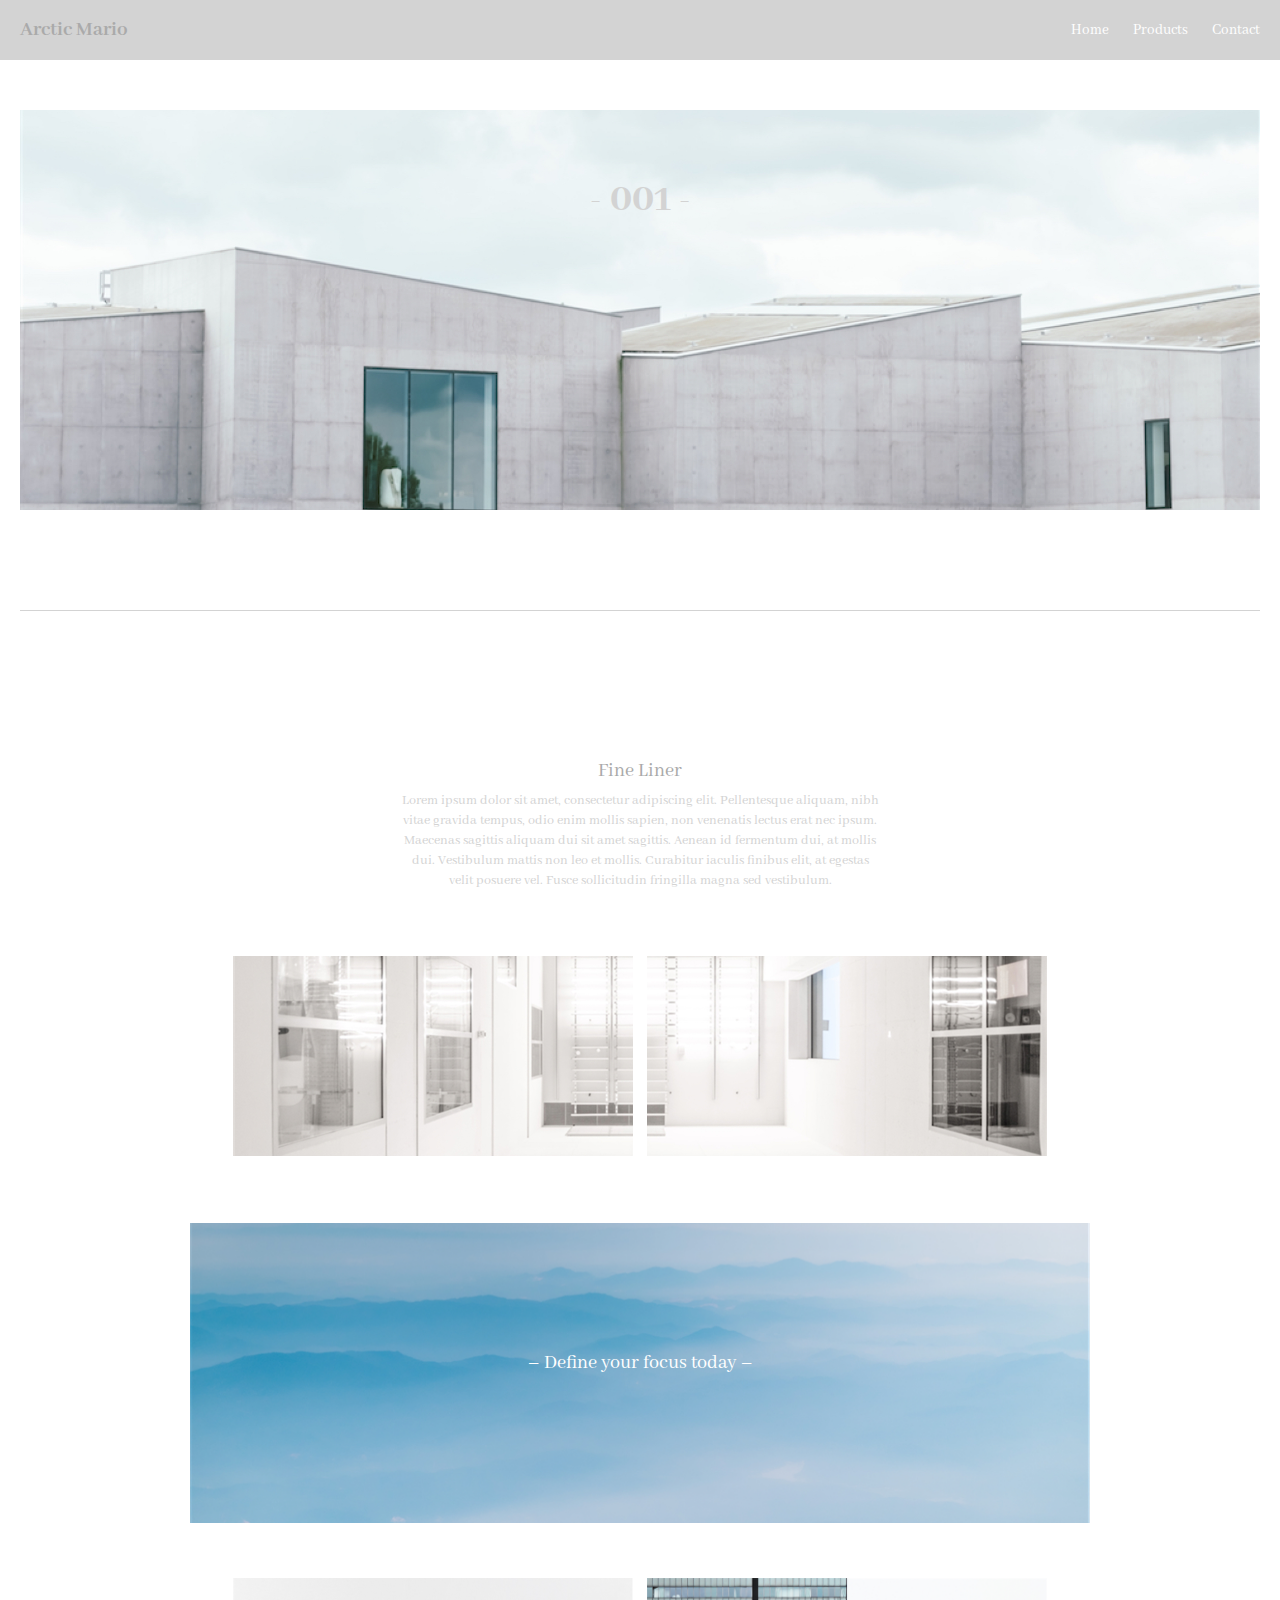
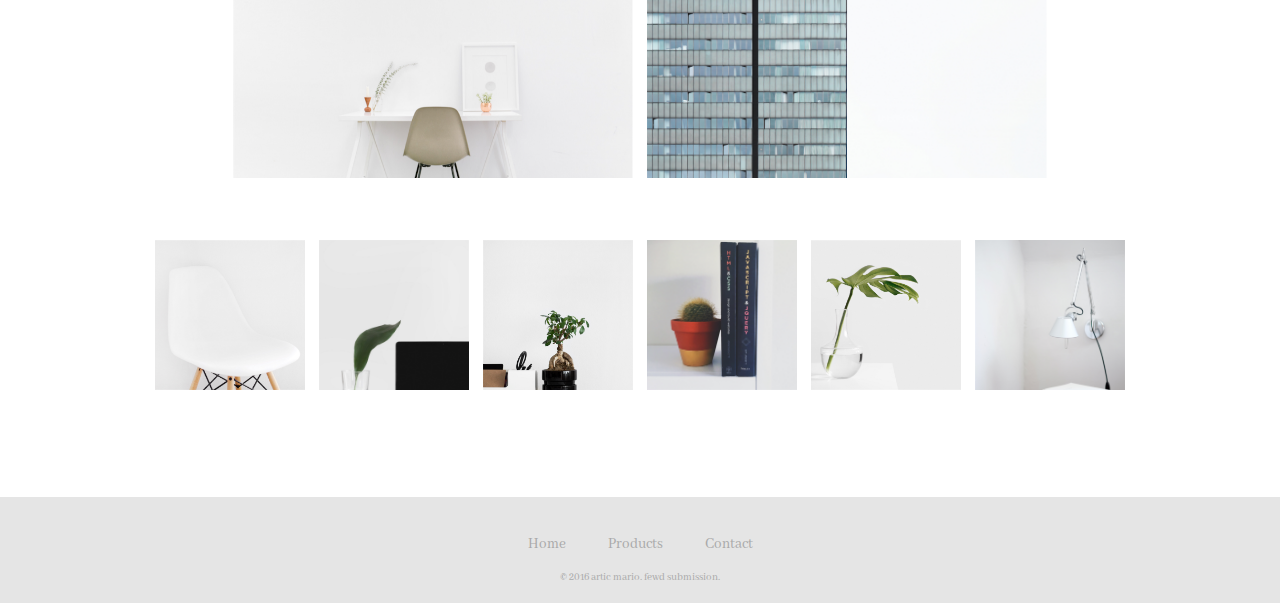
==== index.html @ d3652e0a "Seng Hwee Final Project" ====
<!DOCTYPE html>
<html>
	<head>
    	<meta charset="utf-8">
    	<meta name="description" content="Your description goes here">
    	<meta name="keywords" content="one, two, three">

		<title>Code</title>

		<!-- external CSS link -->
		<!-- un-comment reset.css if you need it -->
		<link rel="stylesheet" href="css/reset.css">
		<link rel="stylesheet" href="css/style.css">
		<link href="https://fonts.googleapis.com/css?family=Abhaya+Libre:400,500,600,700,800" rel="stylesheet">

		

	</head>


<body>

<div class="container"> <!--  main container -->


			<!-- logo -->
			
			 
	<header>
  
	  <a class="logo" href="index.html">Arctic Mario</a>
	  
	  <input id="nav" type="checkbox">
	  <label for="nav"></label>
	  
	  <nav>
	    <ul>
	      <li><a href="index.html">Home</a></li>
	      <li><a href="products.html">Products</a></li>
	      <li><a href="contact.html">Contact</a></li>
	      <!-- <li><a href="#">Four</a></li> -->
	    </ul>
	  </nav> 
  
	</header>
		

		



		<!-- main image -->

		<div id='row1'>
			
			<div class="mainimage"> <p>- 001 - </p> </div>

		</div>


		<div id="linebreak"></div>

		<div id='para1'>

			<p class="para1head"> Fine Liner </p>

			<p class="para1body"> Lorem ipsum dolor sit amet, consectetur adipiscing elit. Pellentesque aliquam, nibh vitae gravida tempus, odio enim mollis sapien, non venenatis lectus erat nec ipsum. Maecenas sagittis aliquam dui sit amet sagittis. Aenean id fermentum dui, at mollis dui. Vestibulum mattis non leo et mollis. Curabitur iaculis finibus elit, at egestas velit posuere vel. Fusce sollicitudin fringilla magna sed vestibulum. 
			</p>
		</div>


		<!-- product images-->
			<div id="row2">
				
				<div class="small1"></div>
				<!-- <img class="small1" src="images/product1.jpg"> -->
				<div class="small2"></div>
				<!-- <img class="small2" src="images/product2.jpg"> -->

			</div>


			<div id="row3">
				
				<div class="bigproduct"> <p>– Define your focus today – </p></div>

			</div>

				<div id="row4">
					
					<div class="smallproduct3"></div>
				<!-- 	<img class="smallproduct3" src="images/product3.jpg"> -->
					<div class="smallproduct4"></div>
				<!-- 	<img class="smallproduct4" src="images/product4.jpg"> -->

				</div>

		

		<div class="lineupbox"> <!-- product line up container-->

		
				<div id="lineup1"> </div>
				<div id="lineup2"> </div>
				<div id="lineup3"> </div>
				<div id="lineup4"> </div>
				<div id="lineup5"> </div>
				<div id="lineup6"> </div>

				<!-- <img class="lineup" src="images/lineup1.jpg">

			
				
				<img class="lineup" src="images/lineup2.jpg">


				
				<img class="lineup" src="images/lineup3.jpg">


				
				<img class="lineup" src="images/lineup4.jpg">


				
				<img class="lineup" src="images/lineup5.jpg">


				
				<img class="lineup" src="images/lineup6.jpg"> -->


		</div>


		<div class="break"></div>





</div> <!-- container -->


	<script src="http://ajax.googleapis.com/ajax/libs/jquery/2.1.3/jquery.min.js"></script>
	<script type="text/javascript" src="js/project.js"></script>

</body>

	<footer>
		
		<ul class="directory">
			
			<li><a href="index.html">Home</a></li>
	      	<li><a href="Products.html">Products</a></li>
	      	<li><a href="contact.html">Contact</a></li>

		</ul>

		<p> © 2016 artic mario. fewd submission. </p>

	</footer>



</html>
---- css/style.css ----
/*@import url('http://fonts.googleapis.com/css?family=Open+Sans:300');
*/

* {
  margin: 0;
  padding: 0;
  box-sizing: border-box;
}

/************* NAVIGATION **********/
header {
overflow: hidden;
background: lightgrey;
}

header a, header label {
display: block;
padding: 20px;
color: #fff;
text-decoration: none;
line-height: 20px;
font-family: 'Abhaya Libre', serif;
font-weight: 400;
font-size: 15px;

}

header a:hover, header label:hover { color: #aaa; }

header label {
float: right;
padding: 18px 20px;
cursor: pointer;
}

header label:after {
content: "\2261";
font-size: 1.8em;
}

.logo {
float: left;
font-weight: bold;
font-size: 1.5em;
}

nav {
float: right;
max-height: 0;
width: 100%;
-webkit-transition: max-height 0.3s; 
-moz-transition: max-height 0.3s;
-o-transition: max-height 0.3s;
transition: max-height 0.3s;
}

nav ul {
margin: 0;
padding: 0;
padding-bottom: 10px;
}

nav li {
display: block;
text-align: center;
}

nav a {
padding: 10px;
width: 100%;
}

#nav { display: none; }

#nav:checked ~ nav {
max-height: 200px; /* This can be anything bigger than your nav height. The transition duration works with this */
}

@media only screen and (min-width: 700px) {

header label { display: none; }

nav {
width: auto;
max-height: none;
}

nav ul {
padding: 0;
padding-right: 10px;
}

nav li {
display: inline-block;
text-align: left;
}

header nav a {
display: inline-block;
padding: 20px 10px;
width: auto;
}

}

/************* NAVIGATION END ************/


.container {
  background-color: white;
  height: 100%;
  min-height: 825px;

}

body {
  font: 14px/1 'Open Sans', sans-serif;
  color: #555;
  background: #e5e5e5;
}

.gallery {
  width: 1000px;
  margin: 0 auto;
  padding: 10px;
  /*background: #fff;*/
 /* box-shadow: 0 1px 2px rgba(0,0,0,.3);*/
}

.gallery > div {
  position: relative;
  float: left;
  padding: 10px;
}

.gallery > div > img {
  display: block;
  width: 290px;
  transition: .1s transform;
  transform: translateZ(0); /* hack */
}

.gallery > div:hover {
  z-index: 1;
}

.gallery > div:hover > img {
  transform: scale(1.2,1.2);
  transition: .3s transform;
}

.cf:before, .cf:after {
  display: table;
  content: "";
  line-height: 0;
}

.cf:after {
  clear: both;
}

.cf {
  text-align: center;
}

.main {
  width: 100%;
}



/*ROW 1*/

#row1 {
  text-align: center;
  margin: 50px 20px 20px 20px;
}

.mainimage {
  background: url('../images/main.jpg') no-repeat center top ;
  background-size: cover; 
  height: 400px;
  width: 100%;
  display: inline-block;
  background-position: 0% 50%;
}

.mainimage p {
   text-align: center;
  font-family: 'Abhaya Libre', serif;
  font-weight: 800;
  font-size: 40px;
  line-height: 20px;
  margin: 80px ;
  color: lightgrey;
}


#linebreak {
  margin: 100px 20px;
  border-bottom: 1px lightgrey solid;
}


/*TEXT PARA*/

#para1 {
  padding: 50px 400px;
  text-align: center;

}

.para1head {
  font-family: 'Abhaya Libre', serif;
  font-weight: 400;
  font-size: 20px;
  line-height: 20px;
  padding-bottom: 10px;
  color: darkgrey;
}

.para1body {
  font-family: 'Abhaya Libre', serif;
  font-weight: 400;
  font-size: 14px;
  line-height: 20px;
  color: lightgrey;
}





/*ROW 2*/

#row2{
  text-align: center;
   margin: 10px 20px 60px 20px;
}

.small1 {
  background: url('../images/product1a.jpg') no-repeat center top ;
  background-size: cover; 
  height: 200px;
  width: 400px;
  display: inline-block;
  margin: 5px;
}

.small2 {
  background: url('../images/product1b.jpg') no-repeat center top ;
  background-size: cover; 
  height: 200px;
  width: 400px;
  display: inline-block;
  margin: 5px;
}

/*ROW 3*/

#row3 {
  text-align: center;
  margin: 0 190px 20px 190px;
}


.bigproduct {
  background: url('../images/bigproduct.jpg') no-repeat center top ;
  background-size: cover; 
  height: 300px;
  width: 100%;
  background-position: 0% 80%;
}

.bigproduct p {
   text-align: center;
  font-family: 'Abhaya Libre', serif;
  font-weight: 400;
  font-size: 20px;
  line-height: 20px;
  padding-top: 130px;
  color: white;
}


/*ROW 4*/
#row4 {
  text-align: center;
  width: 100%;
  margin: 50px 0px 50px 0px;
}

.smallproduct3 {
  background: url('../images/product3.jpg') no-repeat center top ;
  background-size: cover; 
  height: 200px;
  width: 400px;
  display: inline-block;
  background-position: 0% 80%;
  margin: 5px;
}

.smallproduct4 {
  background: url('../images/product4.jpg') no-repeat center top ;
  background-size: cover; 
  height: 200px;
  width: 400px;
  display: inline-block;
  margin: 5px;
  
}


/*LINEUP IMAGES*/

.lineupbox {
  text-align: center;
  width: 100%;
  padding-bottom: 100px;
}

#lineup1 {
  background: url('../images/lineup1.jpg') no-repeat center top ;
  background-size: cover; 
  height: 150px;
  width: 150px;
  display: inline-block;
  margin: 5px;
}

#lineup2 {
  background: url('../images/lineup2.jpg') no-repeat center top ;
  background-size: cover; 
  height: 150px;
  width: 150px;
  display: inline-block;
  margin: 5px;
}

#lineup3 {
  background: url('../images/lineup3.jpg') no-repeat center top ;
  background-size: cover; 
  height: 150px;
  width: 150px;
  display: inline-block;
  margin: 5px;
}

#lineup4 {
  background: url('../images/lineup4.jpg') no-repeat center top ;
  background-size: cover; 
  height: 150px;
  width: 150px;
  display: inline-block;
  margin: 5px;
}

#lineup5 {
  background: url('../images/lineup5.jpg') no-repeat center top ;
  background-size: cover; 
  height: 150px;
  width: 150px;
  display: inline-block;
  margin: 5px;
}

#lineup6 {
  background: url('../images/lineup6.jpg') no-repeat center top ;
  background-size: cover; 
  height: 150px;
  width: 150px;
  display: inline-block;
  margin: 5px;
}

footer {
  color: darkgrey;
  float: left;
  font-family: "Abhaya Libre",serif;
  font-size: 11px;
  font-weight: 400;
  padding: 20px;
  text-align: center;
  width: 100%;

  
}

.directory li {
  display: inline-block;
  padding: 20px;

}

.directory li a{
  text-decoration: none;
  font-family: 'Abhaya Libre', serif;
  font-weight: 400;
  font-size: 15px;
  color: darkgrey;
}

.para2body {
  font-family: 'Abhaya Libre', serif;
  font-weight: 400;
  font-size: 14px;
  line-height: 20px;
  color: lightgrey;
  padding-bottom: 50px;
}


#form{
  text-align: left;
  padding-left: 300px;
  padding-bottom: 50px;
  display: inline-block;
  width: 50%;
}

label {
  font-family: 'Abhaya Libre', serif;
  font-weight: 400;
  font-size: 14px;
  line-height: 20px;
  color: darkgrey;
  line-height: 30px;
  padding: 10px;
}

button {
  padding:10px;
  margin: 8px;
}

span {
  text-decoration: underline;
  color:darkred;
}

h1 {
font-family: 'Abhaya Libre', serif;
font-weight: 400;
font-size: 15px;
}


/*******responsive************/

@media (max-width: 600px) {


#para1 {
  text-align: center;
  margin: 50px 20px 50px 20px;
}

#row3 {
  text-align: center;
  margin: 0 20px 20px 20px;
}


.gallery {
  width: 360px;
  margin: 0 auto;
  padding: 10px;
  /*background: #fff;*/
 /* box-shadow: 0 1px 2px rgba(0,0,0,.3);*/
}

#form{
  text-align: left;
  padding-left: 50px;
  padding-bottom: 50px;
  display: inline-block;
  width: 100%;
}



}
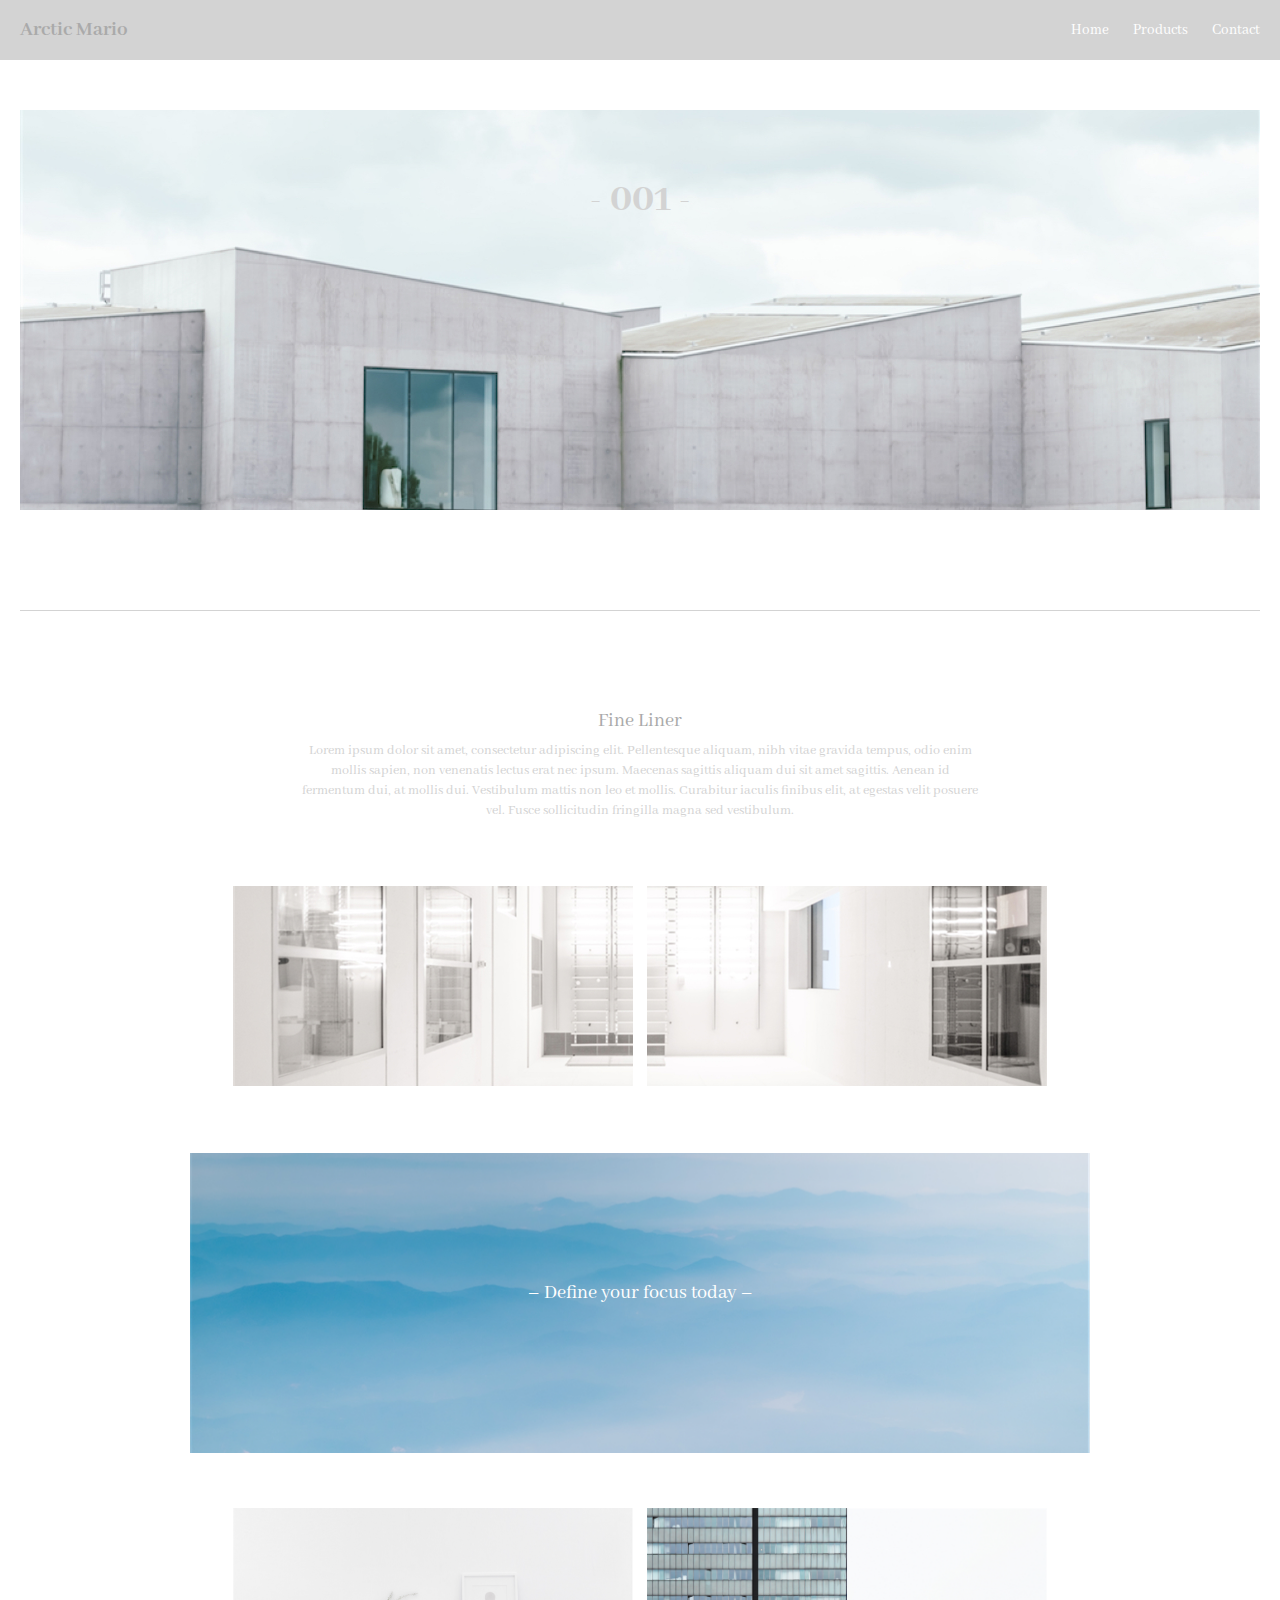
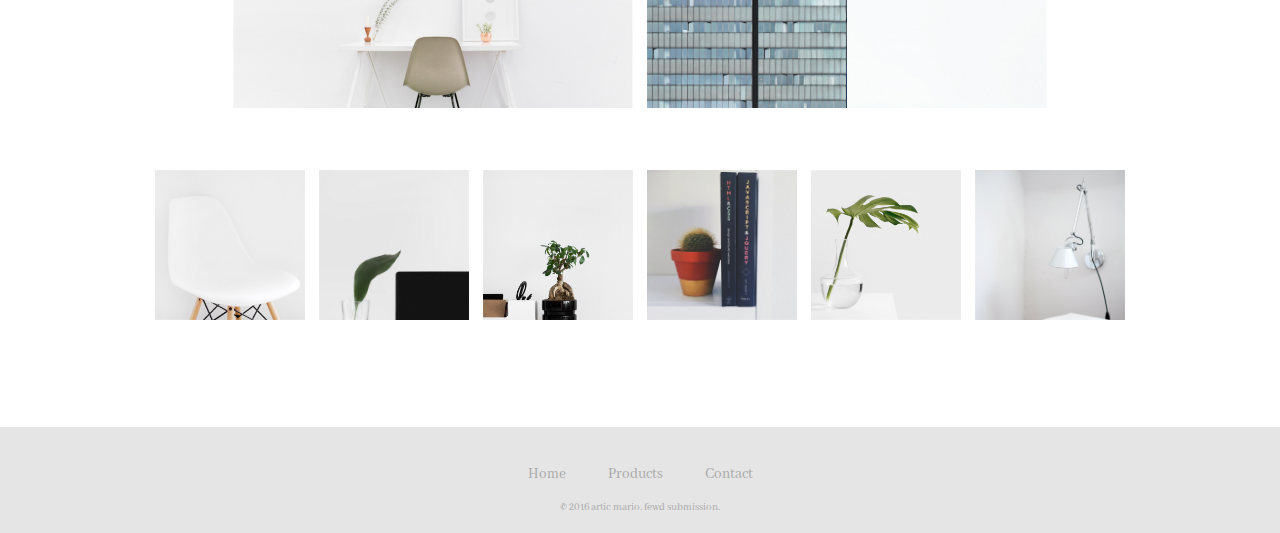
==== commit 37e1c13c: "removed unless code" ====
--- a/index.html
+++ b/index.html
@@ -73,9 +73,9 @@
 			<div id="row2">
 				
 				<div class="small1"></div>
-				<!-- <img class="small1" src="images/product1.jpg"> -->
+				
 				<div class="small2"></div>
-				<!-- <img class="small2" src="images/product2.jpg"> -->
+
 
 			</div>
 
@@ -89,9 +89,9 @@
 				<div id="row4">
 					
 					<div class="smallproduct3"></div>
-				<!-- 	<img class="smallproduct3" src="images/product3.jpg"> -->
+				
 					<div class="smallproduct4"></div>
-				<!-- 	<img class="smallproduct4" src="images/product4.jpg"> -->
+				
 
 				</div>
 
@@ -107,27 +107,6 @@
 				<div id="lineup5"> </div>
 				<div id="lineup6"> </div>
 
-				<!-- <img class="lineup" src="images/lineup1.jpg">
-
-			
-				
-				<img class="lineup" src="images/lineup2.jpg">
-
-
-				
-				<img class="lineup" src="images/lineup3.jpg">
-
-
-				
-				<img class="lineup" src="images/lineup4.jpg">
-
-
-				
-				<img class="lineup" src="images/lineup5.jpg">
-
-
-				
-				<img class="lineup" src="images/lineup6.jpg"> -->
 
 
 		</div>
--- a/css/style.css
+++ b/css/style.css
@@ -205,6 +205,11 @@
 /*TEXT PARA*/
 
 #para1 {
+  padding: 0px 300px 50px 300px;
+  text-align: center;
+
+}
+#para2 {
   padding: 50px 400px;
   text-align: center;
 
@@ -412,11 +417,16 @@
 
 #form{
   text-align: left;
-  padding-left: 300px;
+  padding-left: 350px;
   padding-bottom: 50px;
   display: inline-block;
-  width: 50%;
-}
+  width: 100%;
+}
+
+.inputbars {
+  width: 300px
+}
+
 
 label {
   font-family: 'Abhaya Libre', serif;
@@ -429,7 +439,7 @@
 }
 
 button {
-  padding:10px;
+  padding:5px;
   margin: 8px;
 }
 
@@ -447,13 +457,21 @@
 
 /*******responsive************/
 
-@media (max-width: 600px) {
+@media (max-width: 950px) {
 
 
 #para1 {
   text-align: center;
   margin: 50px 20px 50px 20px;
-}
+  padding:0px 30px 0px 30px;
+}
+
+#para2 {
+  text-align: center;
+  margin: 50px 20px 50px 20px;
+  padding:0px 30px 0px 30px;
+}
+
 
 #row3 {
   text-align: center;
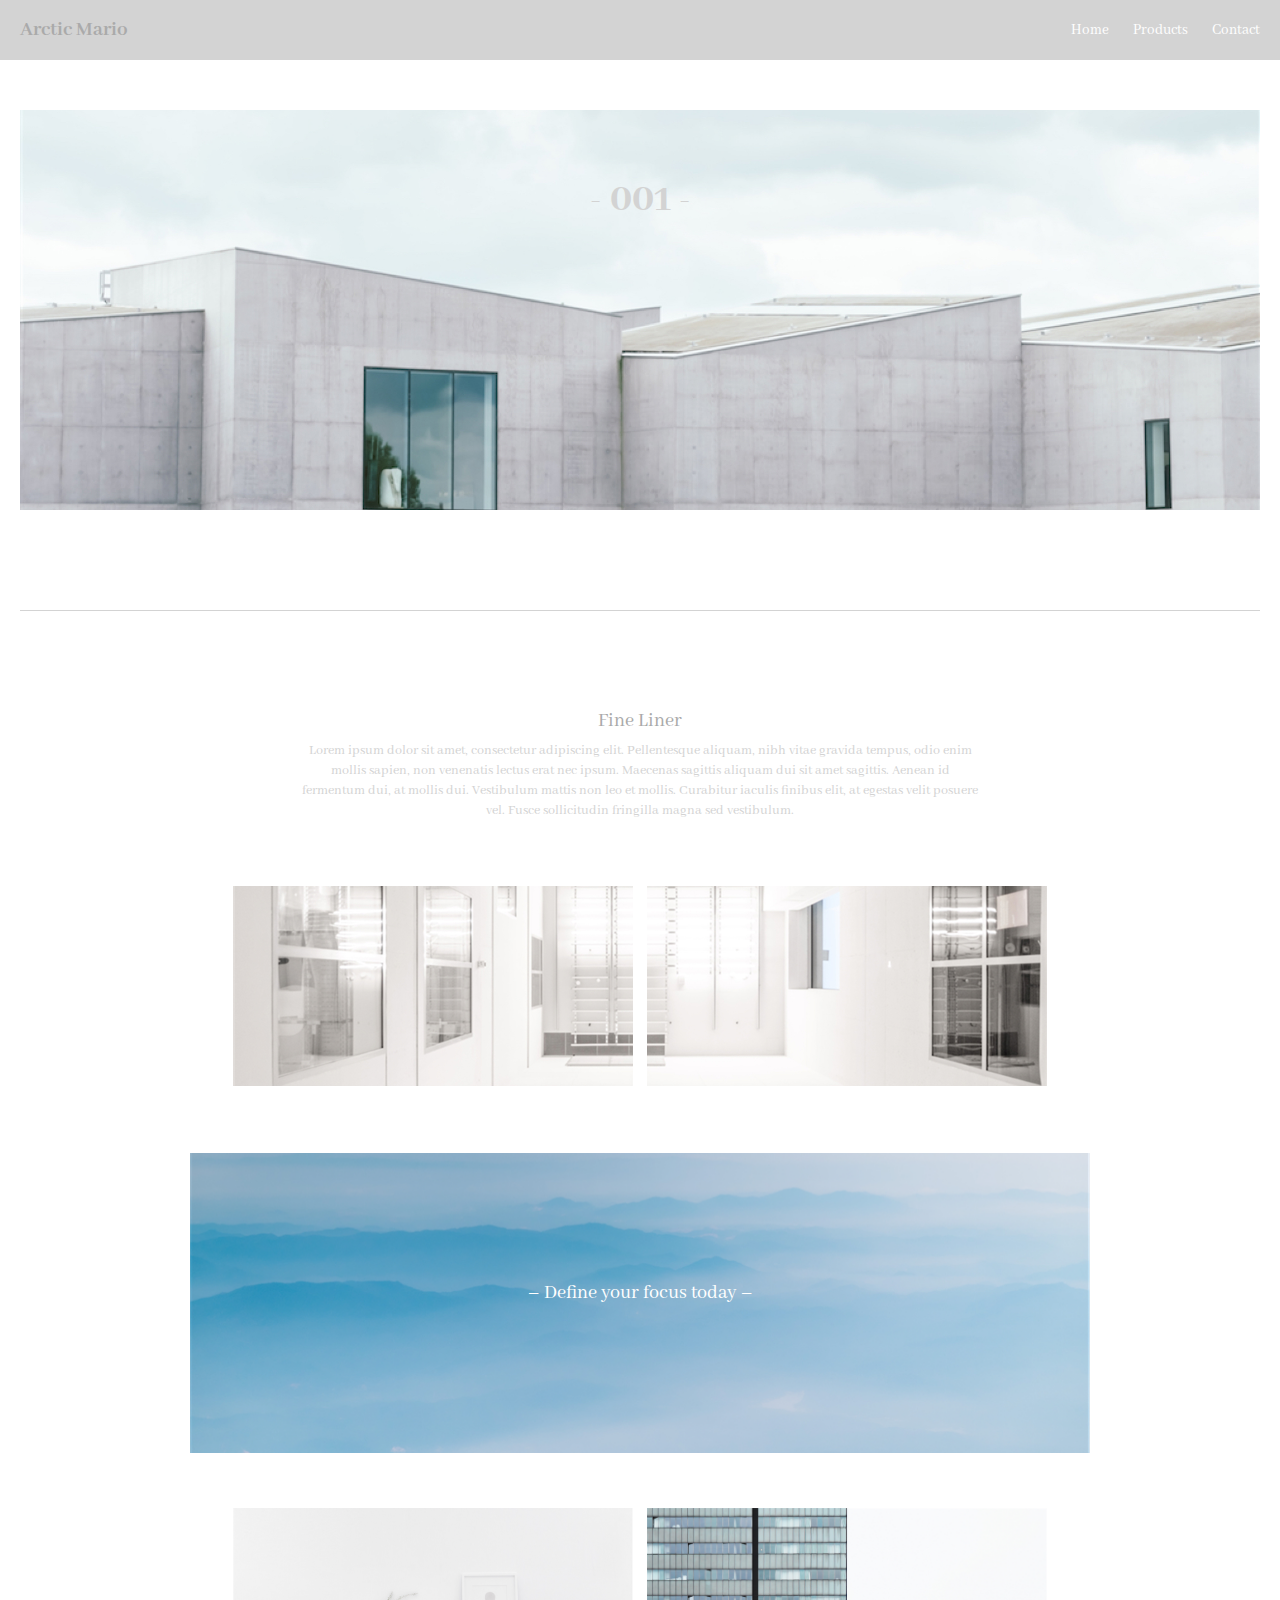
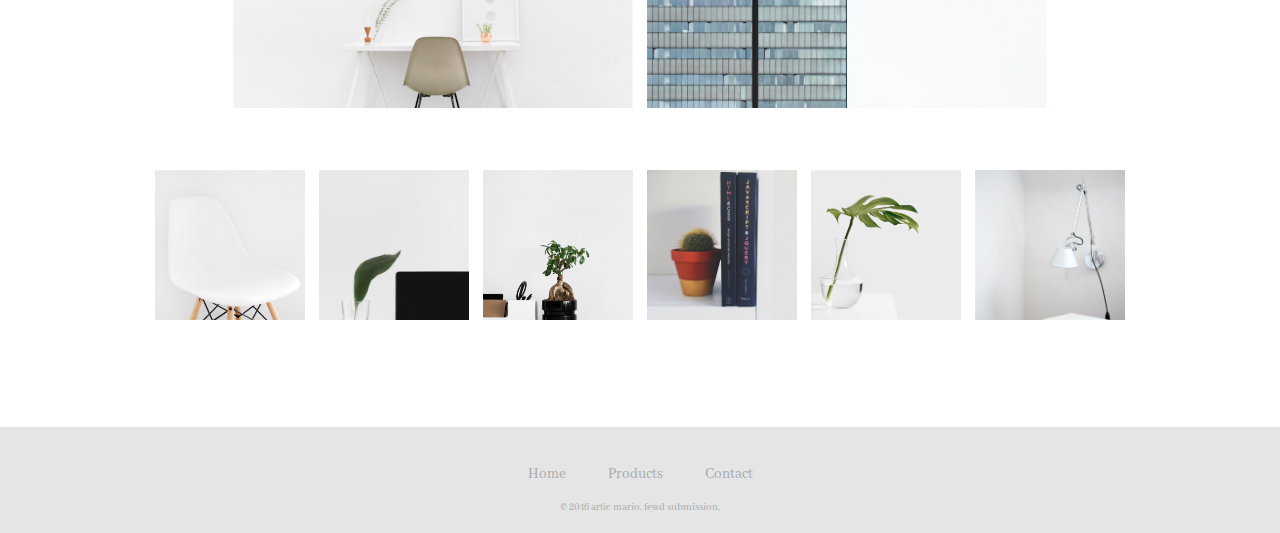
==== commit 326c8298: "meta" ====
--- a/index.html
+++ b/index.html
@@ -3,7 +3,7 @@
 	<head>
     	<meta charset="utf-8">
     	<meta name="description" content="Your description goes here">
-    	<meta name="keywords" content="one, two, three">
+    	<meta name="viewport" content="width=device-width, initial-scale=1">
 
 		<title>Code</title>
 
